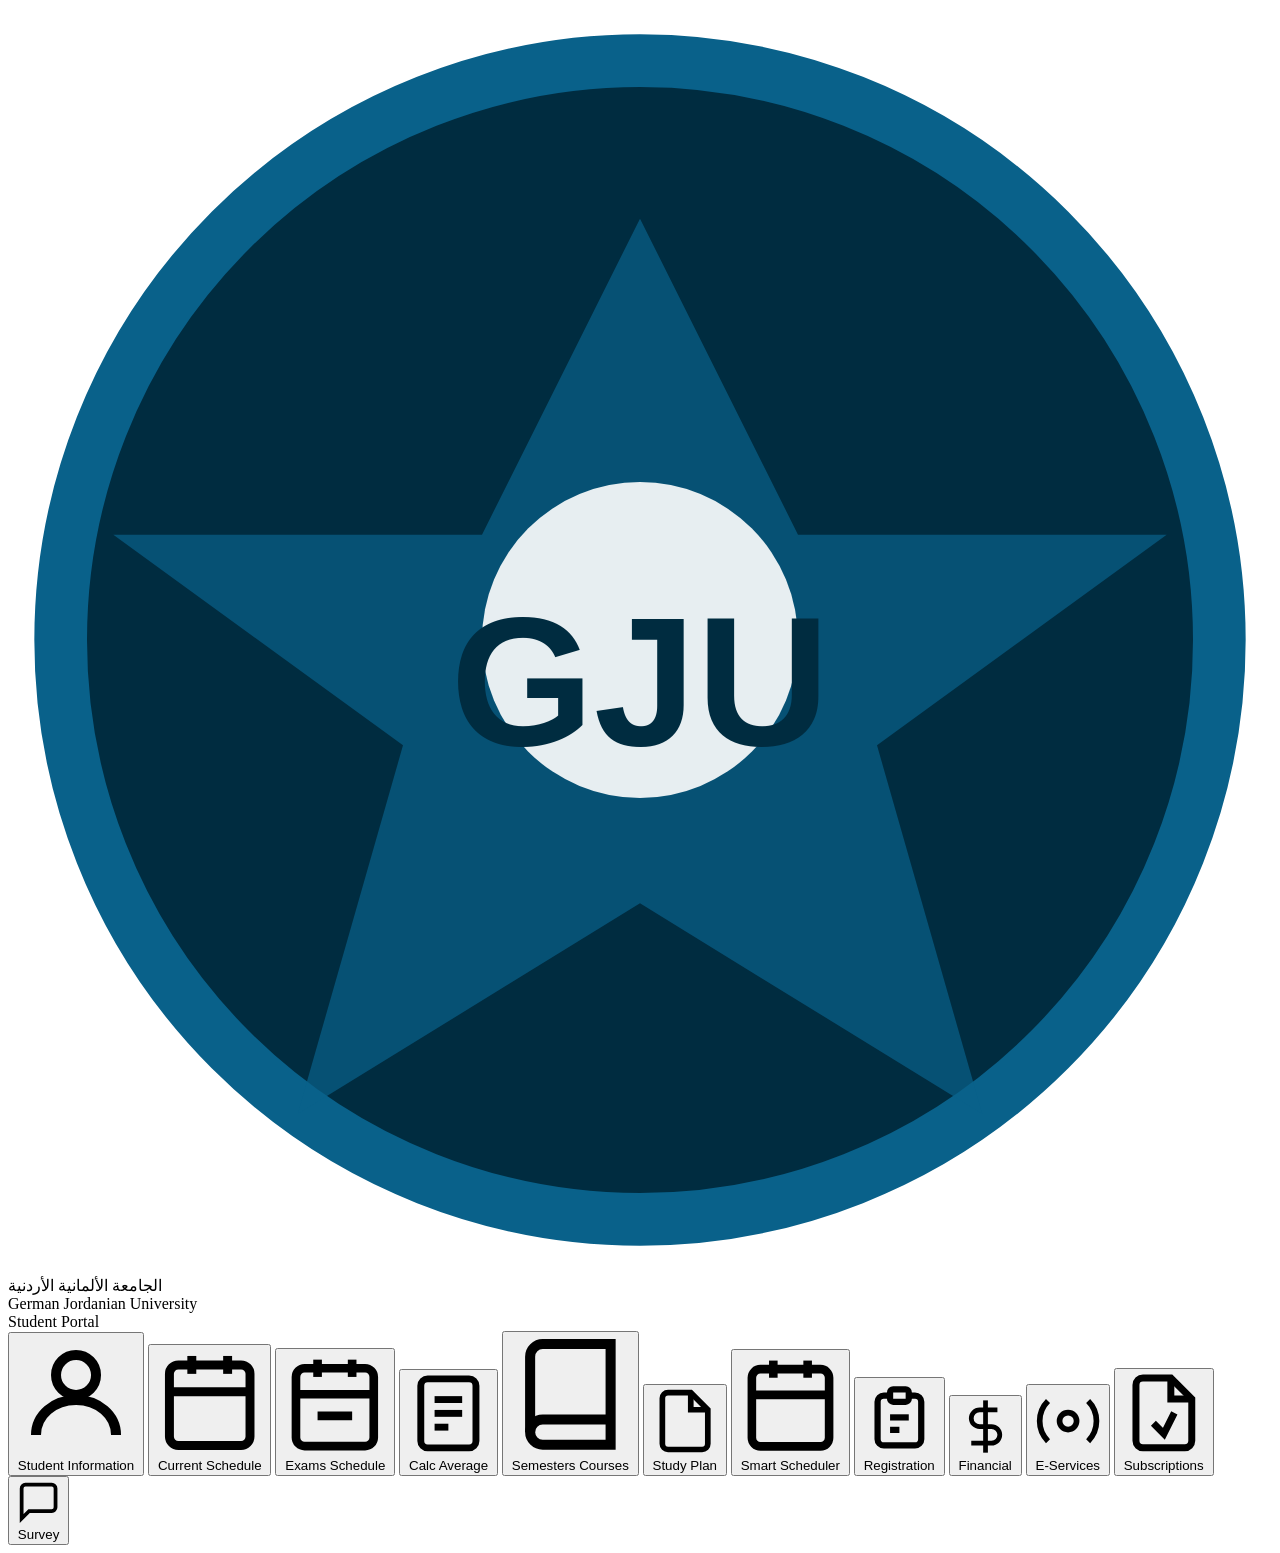
==== wwwroot/Index.html @ 1b2960b0 "Initial Commit" ====
﻿<!DOCTYPE html>
<html lang="en">
<head>
    <meta charset="UTF-8" />
    <meta name="viewport" content="width=device-width, initial-scale=1.0" />
    <title>University Student Portal – Smart Scheduler</title>
    <link rel="stylesheet" href="/css/site.css" />
</head>
<body>

    <div id="app">

        <!-- HEADER -->
        <div id="header">
            <div id="header-inner">
                <div id="header-logo-area">
                    <div id="header-emblem">
                        <svg viewBox="0 0 48 48" fill="none" xmlns="http://www.w3.org/2000/svg">
                            <circle cx="24" cy="24" r="22" fill="#002C40" stroke="#09618a" stroke-width="2" />
                            <path d="M24 8 L30 20 L44 20 L33 28 L37 42 L24 34 L11 42 L15 28 L4 20 L18 20 Z"
                                  fill="#09618a" opacity="0.7" />
                            <circle cx="24" cy="24" r="6" fill="#fff" opacity="0.9" />
                            <text x="24" y="28" text-anchor="middle" fill="#002C40"
                                  font-size="7" font-weight="bold" font-family="Arial">GJU</text>
                        </svg>
                    </div>
                    <div id="header-text">
                        <div class="univ-name-ar">الجامعة الألمانية الأردنية</div>
                        <div class="univ-name-en">German Jordanian University</div>
                        <div class="portal-label">Student Portal</div>
                    </div>
                </div>
            </div>
        </div>

        <!-- LAYOUT -->
        <div id="layout">

            <!-- SIDEBAR -->
            <div id="sidebar">
                <div id="sidebar-inner">
                    <button class="sidebar-item" onclick="navigate('student-info')">
                        <svg viewBox="0 0 24 24" fill="none" stroke="currentColor" stroke-width="2"><circle cx="12" cy="8" r="4" /><path d="M4 20c0-4 3.6-7 8-7s8 3 8 7" /></svg>
                        Student Information
                    </button>
                    <button class="sidebar-item" onclick="navigate('current-schedule')">
                        <svg viewBox="0 0 24 24" fill="none" stroke="currentColor" stroke-width="2"><rect x="3" y="4" width="18" height="18" rx="2" /><line x1="16" y1="2" x2="16" y2="6" /><line x1="8" y1="2" x2="8" y2="6" /><line x1="3" y1="10" x2="21" y2="10" /></svg>
                        Current Schedule
                    </button>
                    <button class="sidebar-item" onclick="navigate('exams-schedule')">
                        <svg viewBox="0 0 24 24" fill="none" stroke="currentColor" stroke-width="2"><rect x="3" y="4" width="18" height="18" rx="2" /><line x1="16" y1="2" x2="16" y2="6" /><line x1="8" y1="2" x2="8" y2="6" /><line x1="3" y1="10" x2="21" y2="10" /><line x1="8" y1="15" x2="16" y2="15" /></svg>
                        Exams Schedule
                    </button>
                    <button class="sidebar-item" onclick="navigate('calc-average')">
                        <svg viewBox="0 0 24 24" fill="none" stroke="currentColor" stroke-width="2"><rect x="4" y="2" width="16" height="20" rx="2" /><line x1="8" y1="8" x2="16" y2="8" /><line x1="8" y1="12" x2="16" y2="12" /><line x1="8" y1="16" x2="12" y2="16" /></svg>
                        Calc Average
                    </button>
                    <button class="sidebar-item" onclick="navigate('semesters-courses')">
                        <svg viewBox="0 0 24 24" fill="none" stroke="currentColor" stroke-width="2"><path d="M4 19.5A2.5 2.5 0 0 1 6.5 17H20" /><path d="M6.5 2H20v20H6.5A2.5 2.5 0 0 1 4 19.5v-15A2.5 2.5 0 0 1 6.5 2z" /></svg>
                        Semesters Courses
                    </button>
                    <button class="sidebar-item" onclick="navigate('study-plan')">
                        <svg viewBox="0 0 24 24" fill="none" stroke="currentColor" stroke-width="2"><path d="M14 2H6a2 2 0 0 0-2 2v16a2 2 0 0 0 2 2h12a2 2 0 0 0 2-2V8z" /><polyline points="14 2 14 8 20 8" /></svg>
                        Study Plan
                    </button>
                    <button class="sidebar-item active" onclick="navigate('smart-scheduler')">
                        <svg viewBox="0 0 24 24" fill="none" stroke="currentColor" stroke-width="2"><rect x="3" y="4" width="18" height="18" rx="2" /><line x1="16" y1="2" x2="16" y2="6" /><line x1="8" y1="2" x2="8" y2="6" /><line x1="3" y1="10" x2="21" y2="10" /></svg>
                        Smart Scheduler
                    </button>
                    <button class="sidebar-item" onclick="navigate('registration')">
                        <svg viewBox="0 0 24 24" fill="none" stroke="currentColor" stroke-width="2"><path d="M9 5H7a2 2 0 0 0-2 2v12a2 2 0 0 0 2 2h10a2 2 0 0 0 2-2V7a2 2 0 0 0-2-2h-2" /><rect x="9" y="3" width="6" height="4" rx="1" /><line x1="9" y1="12" x2="15" y2="12" /><line x1="9" y1="16" x2="12" y2="16" /></svg>
                        Registration
                    </button>
                    <button class="sidebar-item" onclick="navigate('financial')">
                        <svg viewBox="0 0 24 24" fill="none" stroke="currentColor" stroke-width="2"><line x1="12" y1="1" x2="12" y2="23" /><path d="M17 5H9.5a3.5 3.5 0 0 0 0 7h5a3.5 3.5 0 0 1 0 7H6" /></svg>
                        Financial
                    </button>
                    <button class="sidebar-item" onclick="navigate('e-services')">
                        <svg viewBox="0 0 24 24" fill="none" stroke="currentColor" stroke-width="2"><circle cx="12" cy="12" r="3" /><path d="M19.07 4.93a10 10 0 0 1 0 14.14M4.93 4.93a10 10 0 0 0 0 14.14" /></svg>
                        E-Services
                    </button>
                    <button class="sidebar-item" onclick="navigate('subscriptions')">
                        <svg viewBox="0 0 24 24" fill="none" stroke="currentColor" stroke-width="2"><path d="M14 2H6a2 2 0 0 0-2 2v16a2 2 0 0 0 2 2h12a2 2 0 0 0 2-2V8z" /><polyline points="14 2 14 8 20 8" /><polyline points="9 15 12 18 15 12" /></svg>
                        Subscriptions
                    </button>
                    <button class="sidebar-item" onclick="navigate('survey')">
                        <svg viewBox="0 0 24 24" fill="none" stroke="currentColor" stroke-width="2"><path d="M21 15a2 2 0 0 1-2 2H7l-4 4V5a2 2 0 0 1 2-2h14a2 2 0 0 1 2 2z" /></svg>
                        Survey
                    </button>
                </div>
            </div>

            <!-- MAIN CONTENT -->
            <div id="main-content">
                <div class="content-area" id="content-area">
                    <!-- Rendered by JS -->
                </div>
            </div>

        </div><!-- /#layout -->
    </div><!-- /#app -->

    <script src="/js/site.js"></script>
</body>
</html>
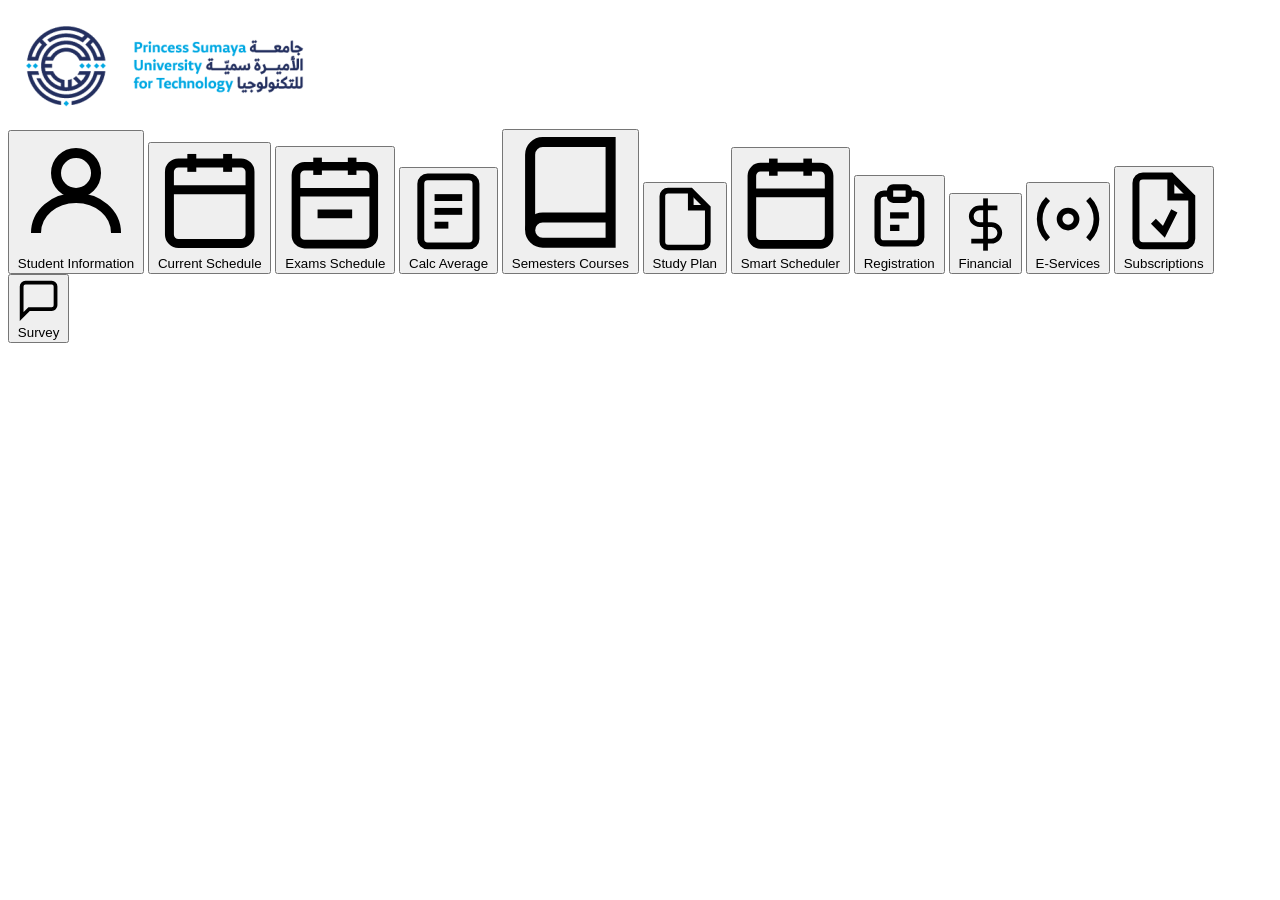
==== commit 1782385b: "Added the PSUT Logo" ====
--- a/wwwroot/Index.html
+++ b/wwwroot/Index.html
@@ -12,25 +12,7 @@
 
         <!-- HEADER -->
         <div id="header">
-            <div id="header-inner">
-                <div id="header-logo-area">
-                    <div id="header-emblem">
-                        <svg viewBox="0 0 48 48" fill="none" xmlns="http://www.w3.org/2000/svg">
-                            <circle cx="24" cy="24" r="22" fill="#002C40" stroke="#09618a" stroke-width="2" />
-                            <path d="M24 8 L30 20 L44 20 L33 28 L37 42 L24 34 L11 42 L15 28 L4 20 L18 20 Z"
-                                  fill="#09618a" opacity="0.7" />
-                            <circle cx="24" cy="24" r="6" fill="#fff" opacity="0.9" />
-                            <text x="24" y="28" text-anchor="middle" fill="#002C40"
-                                  font-size="7" font-weight="bold" font-family="Arial">GJU</text>
-                        </svg>
-                    </div>
-                    <div id="header-text">
-                        <div class="univ-name-ar">الجامعة الألمانية الأردنية</div>
-                        <div class="univ-name-en">German Jordanian University</div>
-                        <div class="portal-label">Student Portal</div>
-                    </div>
-                </div>
-            </div>
+                <img src="images/psutIcon.png" />     
         </div>
 
         <!-- LAYOUT -->
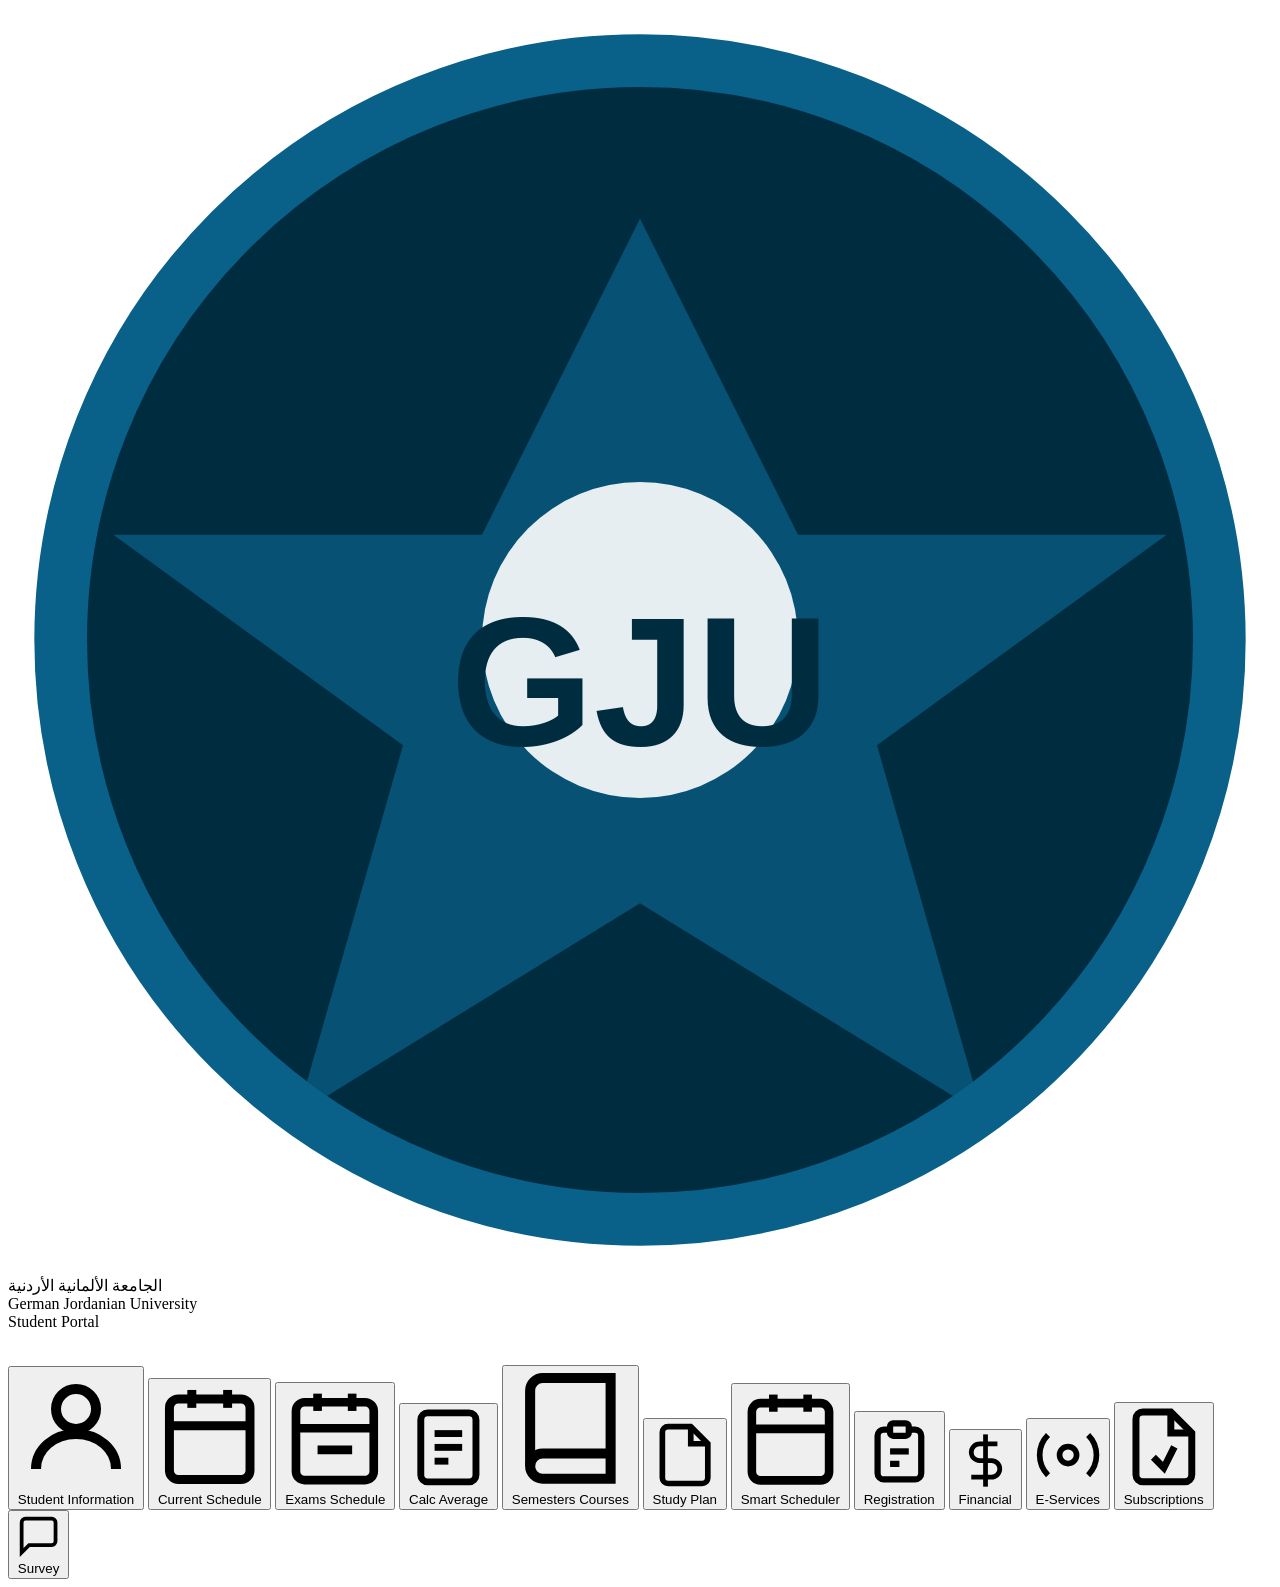
==== commit a3fd137c: "Added 2 more students" ====
--- a/wwwroot/Index.html
+++ b/wwwroot/Index.html
@@ -12,7 +12,32 @@
 
         <!-- HEADER -->
         <div id="header">
-                <img src="images/psutIcon.png" />     
+            <div id="header-inner">
+                <div id="header-logo-area" style="flex:1;">
+                    <div id="header-emblem">
+                        <svg viewBox="0 0 48 48" fill="none" xmlns="http://www.w3.org/2000/svg">
+                            <circle cx="24" cy="24" r="22" fill="#002C40" stroke="#09618a" stroke-width="2" />
+                            <path d="M24 8 L30 20 L44 20 L33 28 L37 42 L24 34 L11 42 L15 28 L4 20 L18 20 Z"
+                                  fill="#09618a" opacity="0.7" />
+                            <circle cx="24" cy="24" r="6" fill="#fff" opacity="0.9" />
+                            <text x="24" y="28" text-anchor="middle" fill="#002C40"
+                                  font-size="7" font-weight="bold" font-family="Arial">GJU</text>
+                        </svg>
+                    </div>
+                    <div id="header-text">
+                        <div class="univ-name-ar">الجامعة الألمانية الأردنية</div>
+                        <div class="univ-name-en">German Jordanian University</div>
+                        <div class="portal-label">Student Portal</div>
+                    </div>
+                </div>
+                <button onclick="logout()" style="
+        margin-left:auto; background:rgba(255,255,255,0.15);
+        border:1px solid rgba(255,255,255,0.4); color:#fff;
+        padding:8px 18px; border-radius:6px; font-size:13px;
+        cursor:pointer; font-family:inherit; flex-shrink:0;">
+                    Sign Out
+                </button>
+            </div>
         </div>
 
         <!-- LAYOUT -->
@@ -82,6 +107,6 @@
         </div><!-- /#layout -->
     </div><!-- /#app -->
 
-    <script src="/js/site.js"></script>
+    <script src="/js/site.js?v=1775072113"></script>
 </body>
 </html>
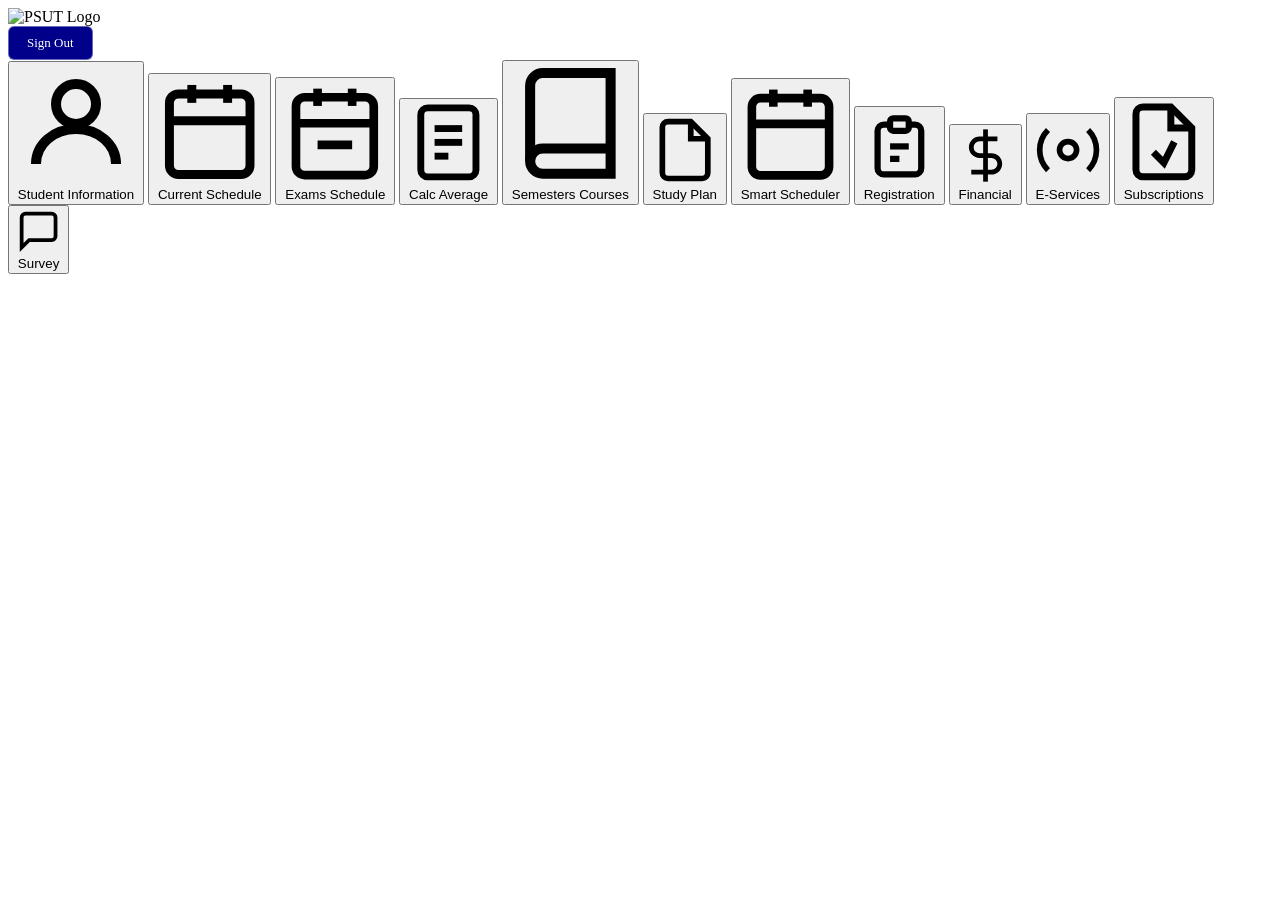
==== commit a975737f: "Favourite Schedules saved for each user" ====
--- a/wwwroot/Index.html
+++ b/wwwroot/Index.html
@@ -3,7 +3,7 @@
 <head>
     <meta charset="UTF-8" />
     <meta name="viewport" content="width=device-width, initial-scale=1.0" />
-    <title>University Student Portal – Smart Scheduler</title>
+    <title>PSUT Student Portal – Smart Scheduler</title>
     <link rel="stylesheet" href="/css/site.css" />
 </head>
 <body>
@@ -14,24 +14,11 @@
         <div id="header">
             <div id="header-inner">
                 <div id="header-logo-area" style="flex:1;">
-                    <div id="header-emblem">
-                        <svg viewBox="0 0 48 48" fill="none" xmlns="http://www.w3.org/2000/svg">
-                            <circle cx="24" cy="24" r="22" fill="#002C40" stroke="#09618a" stroke-width="2" />
-                            <path d="M24 8 L30 20 L44 20 L33 28 L37 42 L24 34 L11 42 L15 28 L4 20 L18 20 Z"
-                                  fill="#09618a" opacity="0.7" />
-                            <circle cx="24" cy="24" r="6" fill="#fff" opacity="0.9" />
-                            <text x="24" y="28" text-anchor="middle" fill="#002C40"
-                                  font-size="7" font-weight="bold" font-family="Arial">GJU</text>
-                        </svg>
-                    </div>
-                    <div id="header-text">
-                        <div class="univ-name-ar">الجامعة الألمانية الأردنية</div>
-                        <div class="univ-name-en">German Jordanian University</div>
-                        <div class="portal-label">Student Portal</div>
-                    </div>
+                    <img src="/images/psutIcon.png" alt="PSUT Logo"
+                         style="height:70px; object-fit:contain;" />
                 </div>
                 <button onclick="logout()" style="
-        margin-left:auto; background:rgba(255,255,255,0.15);
+        margin-left:auto; background:darkblue;
         border:1px solid rgba(255,255,255,0.4); color:#fff;
         padding:8px 18px; border-radius:6px; font-size:13px;
         cursor:pointer; font-family:inherit; flex-shrink:0;">
@@ -107,6 +94,6 @@
         </div><!-- /#layout -->
     </div><!-- /#app -->
 
-    <script src="/js/site.js?v=1775072113"></script>
+    <script src="/js/site.js?v=1775403963"></script>
 </body>
 </html>
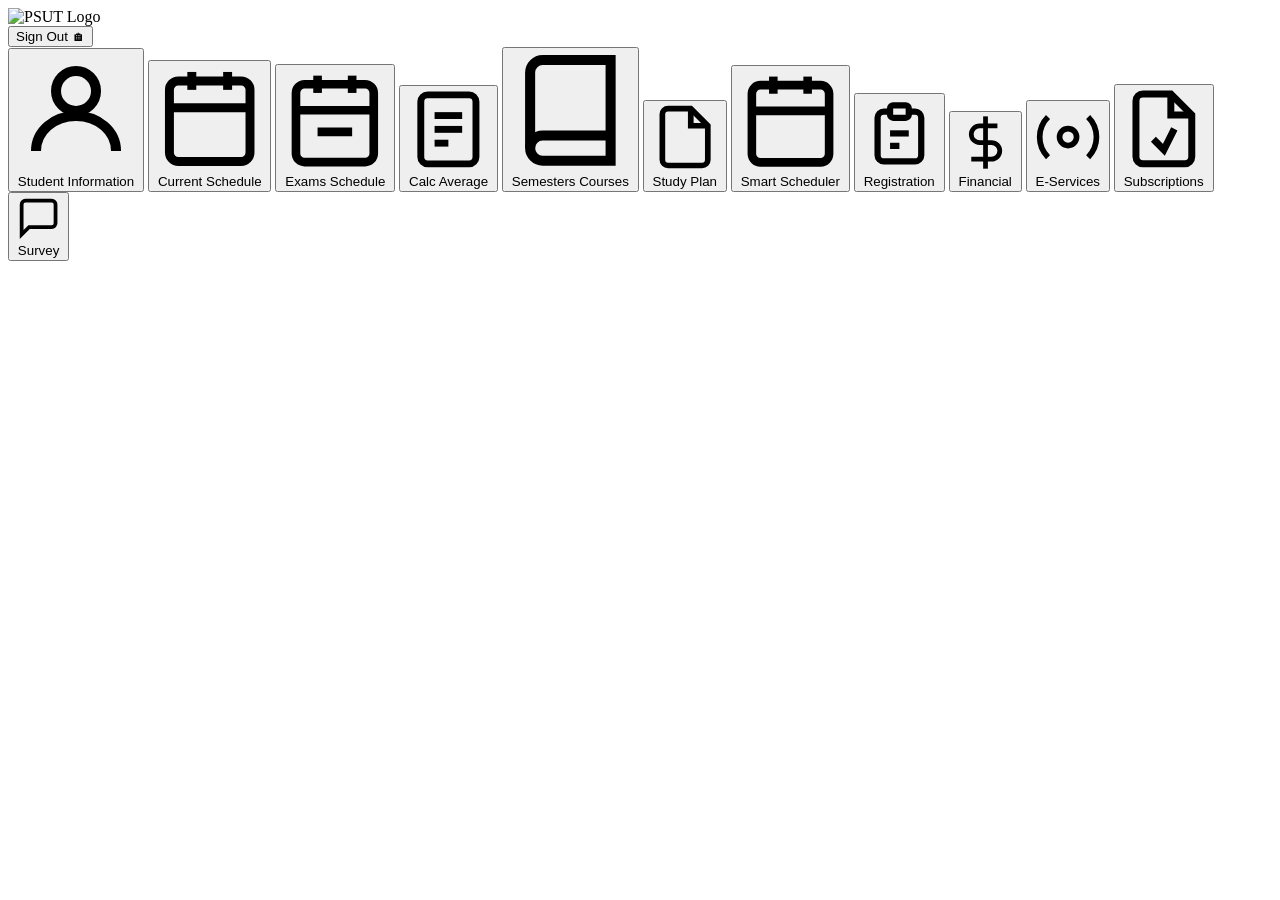
==== commit 87158cb6: "UI modifications" ====
--- a/wwwroot/Index.html
+++ b/wwwroot/Index.html
@@ -4,7 +4,7 @@
     <meta charset="UTF-8" />
     <meta name="viewport" content="width=device-width, initial-scale=1.0" />
     <title>PSUT Student Portal – Smart Scheduler</title>
-    <link rel="stylesheet" href="/css/site.css" />
+    <link rel="stylesheet" href="/css/site.css?v=2" />
 </head>
 <body>
 
@@ -13,17 +13,15 @@
         <!-- HEADER -->
         <div id="header">
             <div id="header-inner">
-                <div id="header-logo-area" style="flex:1;">
-                    <img src="/images/psutIcon.png" alt="PSUT Logo"
-                         style="height:70px; object-fit:contain;" />
+                <img src="/images/PsutIconTransparent.png" alt="PSUT Logo" class="main-logo" />
+
+                <div class="header-actions">
+
+                    <button class="header-signout" onclick="logout()">
+                        Sign Out
+                        <span class="home-icon">🏠︎</span>
+                    </button>
                 </div>
-                <button onclick="logout()" style="
-        margin-left:auto; background:darkblue;
-        border:1px solid rgba(255,255,255,0.4); color:#fff;
-        padding:8px 18px; border-radius:6px; font-size:13px;
-        cursor:pointer; font-family:inherit; flex-shrink:0;">
-                    Sign Out
-                </button>
             </div>
         </div>
 
@@ -95,5 +93,8 @@
     </div><!-- /#app -->
 
     <script src="/js/site.js?v=1775403963"></script>
+    <script src="https://cdnjs.cloudflare.com/ajax/libs/jspdf/2.5.1/jspdf.umd.min.js"></script>
+    <script src="https://cdnjs.cloudflare.com/ajax/libs/jspdf-autotable/3.5.31/jspdf.plugin.autotable.min.js"></script>
+
 </body>
 </html>
